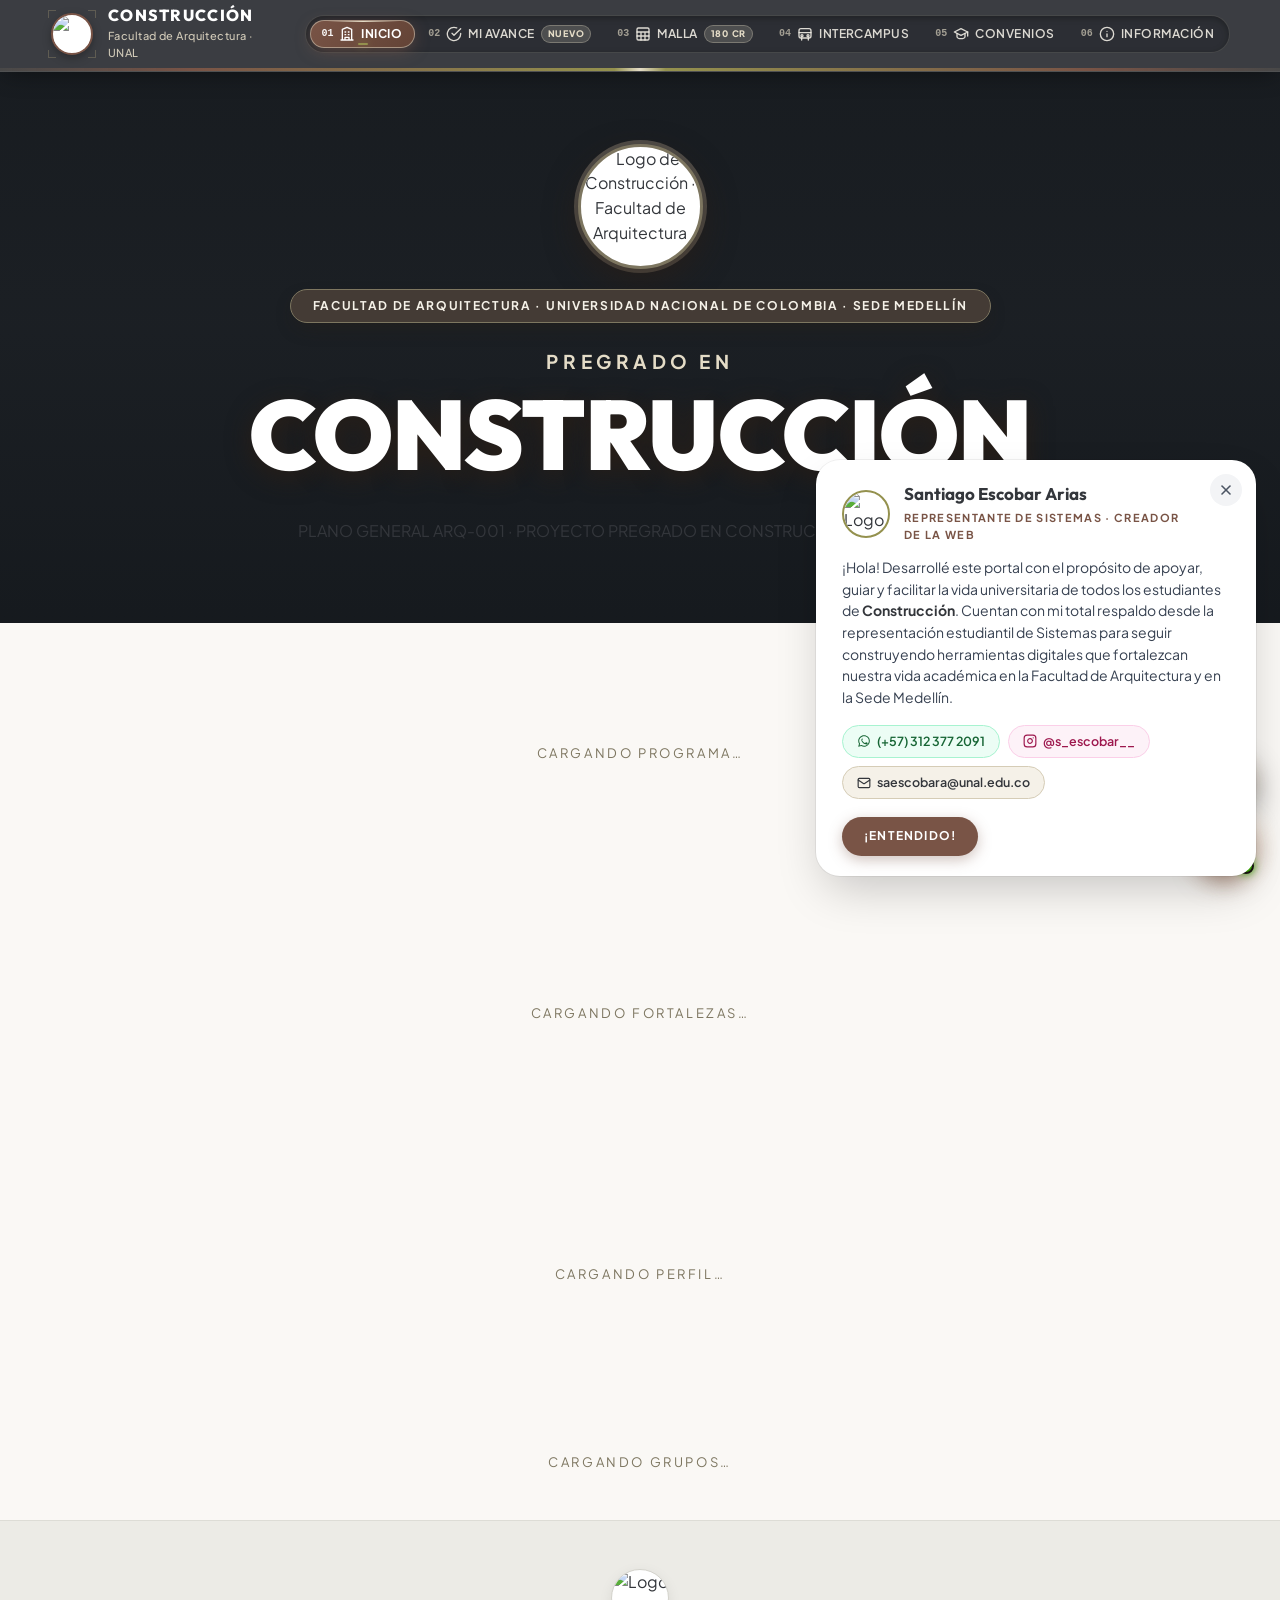
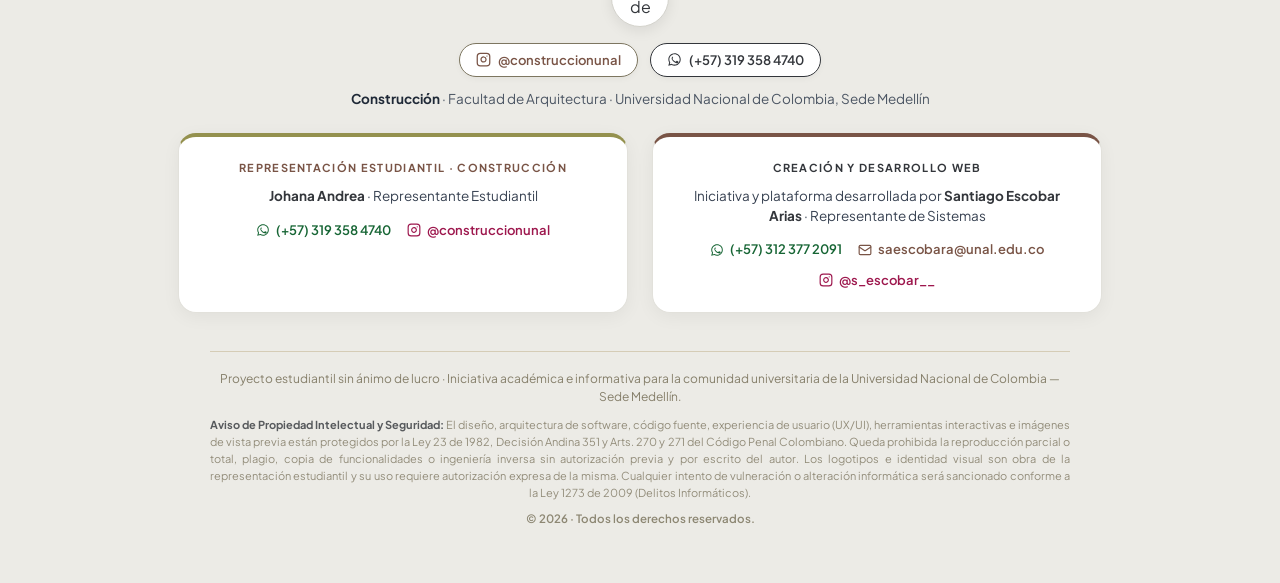
==== index.html @ 030f0597 "integracion sofIA" ====
<!doctype html>
<html lang="es">
<head>
  <meta charset="utf-8">
  <meta name="viewport" content="width=device-width, initial-scale=1">
  <title>Construcción · UNAL Medellín</title>
  <meta name="description" content="Pregrado en Construcción de la Facultad de Arquitectura, Universidad Nacional de Colombia, Sede Medellín: información del programa, malla curricular interactiva, perfil del egresado, grupos estudiantiles y semilleros de investigación.">
  <link rel="icon" type="image/svg+xml" href="img/favicon.svg">
  <link rel="preconnect" href="https://fonts.googleapis.com">
  <link rel="preconnect" href="https://fonts.gstatic.com" crossorigin>
  <link rel="stylesheet" href="https://fonts.googleapis.com/css2?family=Outfit:wght@400;500;600;700;800;900&family=Plus+Jakarta+Sans:ital,wght@0,400;0,500;0,600;0,700;0,800;1,400;1,600&display=swap">
  <link rel="stylesheet" href="css/base.css">
  <link rel="stylesheet" href="css/inicio.css">
  <link rel="stylesheet" href="css/sofia.css">
  <script src="js/sofia.js" defer></script>
</head>
<body data-pagina="inicio">

  <div id="barra"></div>

<!-- PORTADA -->
  <section class="portada foto foto--entrada" id="inicio">
    <div class="contenedor portada__contenido plano-marco">
      <!-- MARCADORES DE PLANO ARQUITECTÓNICO -->
      <span class="mira-plano mira-plano--tl" aria-hidden="true"></span>
      <span class="mira-plano mira-plano--tr" aria-hidden="true"></span>
      <span class="mira-plano mira-plano--bl" aria-hidden="true"></span>
      <span class="mira-plano mira-plano--br" aria-hidden="true"></span>

      <div class="portada__logo-wrap">
        <img class="portada__logo" src="img/logo-construccion.svg" alt="Logo de Construcción · Facultad de Arquitectura" width="130" height="130">
      </div>
      <p class="portada__lugar">Facultad de Arquitectura · Universidad Nacional de Colombia · Sede Medellín</p>

      <h1 class="portada__titulo">
        <span class="portada__antetitulo">Pregrado en</span>
        <span class="letras-varsity" data-texto="Construcción">Construcción</span>
      </h1>

      <ul class="portada__cifras" id="portada-cifras" aria-label="Datos clave del programa"></ul>

      <div class="portada__escala-tecnica" aria-hidden="true">
        <div class="cota-replanteo-portada">
          <span class="cota-replanteo-portada__linea"></span>
          <span class="cota-replanteo-portada__texto">PLANO GENERAL ARQ-001 · PROYECTO PREGRADO EN CONSTRUCCIÓN · N.P.T. ±0.00m</span>
          <span class="cota-replanteo-portada__linea"></span>
        </div>
      </div>
    </div>
  </section>

  <main>

    <!-- EL PROGRAMA: se carga al abrir la página -->
    <section class="seccion programa" id="programa" aria-labelledby="programa-titulo">
      <div class="contenedor" id="programa-contenido">
        <p class="cargando">Cargando programa…</p>
      </div>
    </section>

    <!-- FORTALEZAS Y DIFERENCIALES ÚNICOS DE LA CARRERA -->
    <section class="seccion fortalezas" id="fortalezas" aria-labelledby="fortalezas-titulo">
      <div class="contenedor" id="fortalezas-contenido">
        <p class="cargando">Cargando fortalezas…</p>
      </div>
    </section>

    <!-- PERFIL DEL EGRESADO: se carga cuando la persona se acerca -->
    <section class="seccion perfil" id="perfil" aria-labelledby="perfil-titulo" data-carga="perfil">
      <div class="contenedor" id="perfil-contenido">
        <p class="cargando">Cargando perfil…</p>
      </div>
    </section>

    <!-- GRUPOS ESTUDIANTILES Y SEMILLEROS: se carga cuando la persona se acerca -->
    <section class="grupos" id="grupos" aria-labelledby="grupos-titulo" data-carga="grupos">
      <div class="contenedor" id="grupos-contenido">
        <p class="cargando">Cargando grupos…</p>
      </div>
    </section>

  </main>

  <div id="pie"></div>

  <script src="js/comun.js"></script>
  <script src="js/inicio.js"></script>
</body>
</html>
---- css/base.css ----
/* =========================================================
   CONSTRUCCIÓN · FACULTAD DE ARQUITECTURA · UNAL MEDELLÍN
   ESTILOS COMUNES — PALETA 02: TIERRA Y ARQUITECTURA + GRIS CEMENTO
   1. Variables y base
   2. Fondos y velos arquitectónicos
   3. Barra superior y navegación
   4. Portada
   5. Títulos de sección y mensajes
   6. Pie (Tarjetas oficiales)
   7. Mensaje flotante de bienvenida (Modal oficial)
   ========================================================= */


/* ---------- 1. Variables y base ---------- */

:root {
  /* Paleta Oficial Construcción · Facultad de Arquitectura (Palette 126 Coolors) */
  --carbon: #33363B;              /* Carbón / Pizarra: Textos principales, cabeceras, disciplinares */
  --arcilla: #795446;             /* Arcilla / Terracota: Marca, botones primarios, fundamentación */
  --cemento-calido: #7D7660;      /* Gris cálido / Topo: Bordes, acentos estructurales, optativas */
  --oliva: #94914E;               /* Oliva dorado: Libre elección, sostenibilidad, badges */
  --arena-lino: #E4DCC7;          /* Arena lino: Fondos secundarios, píldoras, tarjetas */

  /* Mapeo de identidad */
  --cafe-profundo: var(--carbon);
  --tierra: var(--arcilla);
  --madera: var(--cemento-calido);
  --arena: var(--arena-lino);
  --marfil: #F5F1E8;              /* Papel claro y contrastes suaves */
  --gris-cemento: var(--cemento-calido);

  /* Aliases de compatibilidad */
  --verde-bosque: var(--carbon);
  --turquesa: var(--cemento-calido);
  --lima-vibrante: var(--arena-lino);
  --lima-suave: var(--marfil);
  --azul-marino: var(--carbon);

  --color-primario: var(--arcilla);
  --color-acento: var(--cemento-calido);
  --color-secundario: var(--carbon);
  --color-resalte: var(--arena-lino);

  --azul: var(--arcilla);
  --azul-oscuro: var(--carbon);
  --azul-brillante: var(--oliva);
  --papel: #FAF8F5;
  --tinta: #33363B;
  --tinta-suave: #7D7660;
  --gris: #7D7660;
  --linea: #D5CCB6;

  /* Colores de los componentes de la malla */
  --fundamentacion: #795446;     /* Arcilla / Terracota (Ciencias Básicas e Ingeniería) */
  --disciplinar: #33363B;        /* Carbón / Pizarra (Sistemas Constructivos y Obras) */
  --libre: #94914E;              /* Oliva dorado (Libre Elección y Hábitat) */
  --optativa: #7D7660;           /* Cemento cálido (Rutas Curriculares de Énfasis) */
  --nivelacion: #7D7660;         /* Cemento cálido */

  /* Tipografías modernas que evocan Construcción y Hábitat */
  --letra-titulo: 'Outfit', -apple-system, BlinkMacSystemFont, "Segoe UI", Roboto, sans-serif;
  --letra-universidad: 'Plus Jakarta Sans', -apple-system, BlinkMacSystemFont, "Segoe UI", Roboto, sans-serif;
  --letra-texto: 'Plus Jakarta Sans', -apple-system, BlinkMacSystemFont, "Segoe UI", Roboto, sans-serif;
  --letra-estrecha: 'Plus Jakarta Sans', -apple-system, BlinkMacSystemFont, "Segoe UI", Roboto, sans-serif;
}

*, *::before, *::after { box-sizing: border-box; }
[hidden] { display: none !important; }

html { scroll-behavior: smooth; overflow-x: hidden; max-width: 100vw; }
body { overflow-x: hidden; max-width: 100vw; }

body {
  margin: 0;
  font-family: var(--letra-texto);
  line-height: 1.55;
  color: var(--tinta);
  background: url(../img/textura.svg), var(--papel);
}

h1, h2, h3, h4, p { margin: 0; }
svg { display: block; }
button { font: inherit; color: inherit; cursor: pointer; }
a { color: var(--azul); }

.contenedor {
  width: min(1180px, 100% - 32px);
  margin-inline: auto;
}

.solo-lectores {
  position: absolute;
  width: 1px; height: 1px;
  overflow: hidden;
  clip-path: inset(50%);
  white-space: nowrap;
}

@keyframes aparecer {
  from { opacity: 0; transform: translateY(8px); }
  to { opacity: 1; transform: none; }
}


/* ---------- 2. Fondos con fotos de la Facultad de Arquitectura / Hábitat y Construcción ----------
   Uso: class="foto foto--entrada". La foto va en ::before y un velo arquitectónico en ::after. */

.foto {
  position: relative;
  isolation: isolate;
  overflow: hidden;
  background-color: #1e2227;
}
.foto::before,
.foto::after {
  content: '';
  position: absolute;
  z-index: -1;
}
.foto::before {
  inset: 0;
  background-size: cover;
  background-position: center;
  filter: none;
}
.foto::after {
  inset: 0;
  background: linear-gradient(180deg, rgba(20, 24, 28, 0.58) 0%, rgba(20, 24, 28, 0.28) 45%, rgba(18, 22, 26, 0.68) 100%);
}
.foto--entrada::before { background-image: url(../img/campus-edificio.jpg); }
.foto--panoramica::before,
.foto--edificio::before { background-image: url(../img/campus-entrada.jpg); }


/* ---------- 3. Barra superior y navegación arquitectónica ---------- */

.barra {
  position: sticky;
  top: 0;
  z-index: 1000;
  background: rgba(51, 54, 59, 0.96);
  backdrop-filter: blur(16px);
  -webkit-backdrop-filter: blur(16px);
  border-bottom: 1px solid rgba(228, 220, 199, 0.12);
  box-shadow: 0 4px 24px -4px rgba(0, 0, 0, 0.45);
  transition: background 0.3s ease, border-color 0.3s ease;
}

.barra__contenido {
  display: flex;
  align-items: center;
  justify-content: space-between;
  gap: 20px;
  min-height: 68px;
}

/* Marca Oficial con mira técnica */
.barra__marca {
  display: flex;
  align-items: center;
  gap: 14px;
  color: #ffffff;
  text-decoration: none;
  position: relative;
  transition: transform 0.2s ease;
}

.barra__marca:hover {
  transform: translateY(-1px);
}

.barra__escudo-wrap {
  position: relative;
  width: 44px;
  height: 44px;
  display: flex;
  align-items: center;
  justify-content: center;
  flex-shrink: 0;
}

.barra__escudo-img {
  width: 42px;
  height: 42px;
  border-radius: 50%;
  object-fit: cover;
  padding: 0;
  background: #ffffff;
  border: 2px solid var(--arcilla);
  box-shadow: 0 3px 10px rgba(0, 0, 0, 0.3);
  transition: transform 0.3s ease, border-color 0.3s ease;
}

.barra__marca:hover .barra__escudo-img {
  transform: rotate(8deg) scale(1.05);
  border-color: var(--oliva);
}

/* Mirillas técnicas de esquina en el logo */
.barra__mira {
  position: absolute;
  width: 8px;
  height: 8px;
  pointer-events: none;
  opacity: 0.55;
  transition: all 0.25s ease;
}
.barra__mira--tl { top: -2px; left: -2px; border-top: 1.5px solid var(--cemento-calido); border-left: 1.5px solid var(--cemento-calido); }
.barra__mira--tr { top: -2px; right: -2px; border-top: 1.5px solid var(--cemento-calido); border-right: 1.5px solid var(--cemento-calido); }
.barra__mira--bl { bottom: -2px; left: -2px; border-bottom: 1.5px solid var(--cemento-calido); border-left: 1.5px solid var(--cemento-calido); }
.barra__mira--br { bottom: -2px; right: -2px; border-bottom: 1.5px solid var(--cemento-calido); border-right: 1.5px solid var(--cemento-calido); }

.barra__marca:hover .barra__mira {
  opacity: 1;
  border-color: var(--arcilla);
  width: 11px;
  height: 11px;
}

.barra__texto {
  display: flex;
  flex-direction: column;
  gap: 2px;
}

.barra__carrera {
  font-family: var(--letra-titulo);
  font-size: 16px;
  font-weight: 800;
  letter-spacing: .08em;
  text-transform: uppercase;
  color: #ffffff;
  line-height: 1.1;
}

.barra__facultad {
  font-family: var(--letra-universidad);
  font-size: 11px;
  letter-spacing: .04em;
  color: var(--arena-lino);
  font-weight: 500;
  opacity: 0.88;
}

/* Botón menú móvil (tipo cajetín técnico) */
.barra__boton-menu {
  display: none;
  align-items: center;
  gap: 8px;
  padding: 8px 16px;
  border-radius: 999px;
  border: 1.5px solid rgba(228, 220, 199, 0.3);
  background: rgba(255, 255, 255, 0.08);
  color: #ffffff;
  font-family: var(--letra-universidad);
  font-size: 12px;
  letter-spacing: .1em;
  text-transform: uppercase;
  font-weight: 700;
  transition: all 0.2s ease;
}

.barra__boton-menu:hover {
  background: rgba(255, 255, 255, 0.16);
  border-color: var(--arena-lino);
}

.barra__boton-menu:active {
  transform: scale(0.96);
}

.barra__icono {
  width: 18px;
  height: 18px;
  display: flex;
  align-items: center;
  justify-content: center;
}
.barra__icono svg { width: 18px; height: 18px; }
.barra__icono--cerrar { display: none; }

.barra.is-menu-abierto .barra__boton-menu {
  background: var(--arcilla);
  border-color: var(--arena-lino);
  color: #ffffff;
}
.barra.is-menu-abierto .barra__icono--abrir { display: none; }
.barra.is-menu-abierto .barra__icono--cerrar { display: flex; }

/* Contenedor de Navegación */
.nav {
  position: relative;
  display: flex;
  align-items: center;
  gap: 2px;
  padding: 3px;
  background: rgba(40, 43, 48, 0.75);
  border-radius: 999px;
  border: 1px solid rgba(228, 220, 199, 0.14);
  box-shadow: inset 0 2px 6px rgba(0, 0, 0, 0.3);
  flex-shrink: 0;
}

/* Carro Deslizante Fluido (Glider de Replanteo) */
.nav__glider {
  position: absolute;
  top: 4px;
  bottom: 4px;
  left: 0;
  width: 0;
  border-radius: 999px;
  background: linear-gradient(135deg, var(--arcilla) 0%, #634336 100%);
  border: 1.5px solid rgba(228, 220, 199, 0.5);
  box-shadow: 0 4px 16px -2px rgba(121, 84, 70, 0.65);
  pointer-events: none;
  opacity: 0;
  z-index: 1;
  transition: transform 0.28s cubic-bezier(0.16, 1, 0.3, 1), width 0.28s cubic-bezier(0.16, 1, 0.3, 1), opacity 0.2s ease;
}

.nav__glider-laser {
  position: absolute;
  top: 0;
  left: 15%;
  right: 15%;
  height: 1.5px;
  background: linear-gradient(90deg, transparent, var(--arena-lino), transparent);
}

.nav__glider-burbuja {
  position: absolute;
  bottom: 2px;
  left: 50%;
  transform: translateX(-50%);
  width: 10px;
  height: 2.5px;
  border-radius: 999px;
  background: var(--oliva);
  box-shadow: 0 0 8px var(--oliva);
}

/* Enlaces de Módulo */
.nav__enlace {
  position: relative;
  z-index: 2;
  display: inline-flex;
  align-items: center;
  gap: 6px;
  padding: 6px 12px;
  border-radius: 999px;
  text-decoration: none;
  color: rgba(245, 241, 232, 0.88);
  font-family: var(--letra-universidad);
  font-size: 12px;
  letter-spacing: .04em;
  text-transform: uppercase;
  font-weight: 600;
  white-space: nowrap;
  transition: color 0.15s ease, transform 0.12s ease;
  user-select: none;
}

.nav__enlace:hover {
  color: #ffffff;
}

.nav__enlace[aria-current="page"],
.nav__enlace.is-activo {
  color: #ffffff;
  font-weight: 700;
}

.nav__enlace:focus-visible {
  outline: 2px solid var(--oliva);
  outline-offset: 2px;
}

.nav__enlace.is-pulsando {
  transform: scale(0.95);
}

/* Elementos internos */
.nav__numero {
  font-family: ui-monospace, SFMono-Regular, "SF Mono", Menlo, Consolas, monospace;
  font-size: 10px;
  font-weight: 700;
  color: var(--arena-lino);
  opacity: 0.65;
  letter-spacing: 0;
}

.nav__enlace[aria-current="page"] .nav__numero,
.nav__enlace:hover .nav__numero {
  opacity: 0.95;
  color: #ffffff;
}

.nav__icono {
  width: 16px;
  height: 16px;
  display: flex;
  align-items: center;
  justify-content: center;
  color: inherit;
  flex-shrink: 0;
}

.nav__icono svg {
  width: 16px;
  height: 16px;
}

.nav__badge {
  font-family: var(--letra-universidad);
  font-size: 9px;
  font-weight: 800;
  letter-spacing: .08em;
  padding: 1.5px 6px;
  border-radius: 999px;
  background: rgba(228, 220, 199, 0.18);
  border: 1px solid rgba(228, 220, 199, 0.3);
  color: var(--arena-lino);
}

.nav__enlace[aria-current="page"] .nav__badge {
  background: rgba(255, 255, 255, 0.22);
  color: #ffffff;
  border-color: rgba(255, 255, 255, 0.4);
}

/* Nivel de burbuja micro en cada enlace */
.nav__burbuja {
  position: absolute;
  bottom: 3px;
  left: 50%;
  transform: translateX(-50%) scaleX(0);
  width: 16px;
  height: 2px;
  border-radius: 999px;
  background: var(--oliva);
  box-shadow: 0 0 8px var(--oliva);
  transition: transform 0.2s ease;
  pointer-events: none;
}

.nav__enlace:hover .nav__burbuja {
  transform: translateX(-50%) scaleX(1);
}

/* Borde inferior con haz láser */
.barra__laser-borde {
  position: relative;
  width: 100%;
  height: 2.5px;
  overflow: hidden;
  background: rgba(125, 118, 96, 0.2);
}

.barra__laser-haz {
  position: absolute;
  inset: 0;
  background: linear-gradient(90deg, 
    transparent 0%, 
    var(--arcilla) 15%, 
    var(--oliva) 48%, 
    var(--arena-lino) 50%, 
    var(--oliva) 52%, 
    var(--arcilla) 85%, 
    transparent 100%
  );
  box-shadow: 0 0 10px rgba(121, 84, 70, 0.6);
  animation: barridoLaserHorizontal 4s ease-in-out infinite alternate;
}

.barra__laser-marca {
  position: absolute;
  right: 18px;
  bottom: 0;
  font-family: var(--letra-universidad);
  font-size: 8px;
  letter-spacing: .16em;
  text-transform: uppercase;
  color: var(--arena-lino);
  opacity: 0.55;
  pointer-events: none;
}

@keyframes barridoLaserHorizontal {
  0% { transform: translateX(-30%); }
  100% { transform: translateX(30%); }
}


/* =========================================================
   CORTINA DE REPLANTEO Y TRANSICIÓN CONSTRUCTIVA
   ========================================================= */

.cortina-obra {
  position: fixed;
  inset: 0;
  z-index: 99999;
  pointer-events: none;
  opacity: 0;
  visibility: hidden;
  background: var(--carbon);
  display: flex;
  align-items: center;
  justify-content: center;
  overflow: hidden;
}

/* Retícula de plano técnico en el fondo de la cortina */
.cortina-obra__grid {
  position: absolute;
  inset: 0;
  background-image: 
    linear-gradient(to right, rgba(228, 220, 199, 0.08) 1px, transparent 1px),
    linear-gradient(to bottom, rgba(228, 220, 199, 0.08) 1px, transparent 1px),
    linear-gradient(to right, rgba(228, 220, 199, 0.025) 1px, transparent 1px),
    linear-gradient(to bottom, rgba(228, 220, 199, 0.025) 1px, transparent 1px);
  background-size: 60px 60px, 60px 60px, 12px 12px, 12px 12px;
  background-position: center center;
}

/* Haz de luz láser topográfico */
.cortina-obra__haz {
  position: absolute;
  left: 0;
  right: 0;
  height: 3px;
  background: linear-gradient(90deg, transparent 0%, var(--arcilla) 15%, var(--oliva) 50%, var(--arcilla) 85%, transparent 100%);
  box-shadow: 0 0 20px 4px rgba(121, 84, 70, 0.8), 0 0 35px 8px rgba(148, 145, 78, 0.5);
  display: flex;
  align-items: center;
  justify-content: center;
  z-index: 2;
  top: 0;
}

.cortina-obra__laser-punto {
  position: absolute;
  width: 14px;
  height: 14px;
  border-radius: 50%;
  background: #ffffff;
  box-shadow: 0 0 16px 4px var(--arcilla);
  animation: pulsoLaser 0.6s infinite alternate;
}

.cortina-obra__laser-cota {
  position: absolute;
  bottom: 8px;
  font-family: var(--letra-universidad);
  font-size: 10px;
  letter-spacing: .16em;
  text-transform: uppercase;
  color: var(--arena-lino);
  font-weight: 700;
  background: rgba(51, 54, 59, 0.9);
  padding: 2px 10px;
  border-radius: 999px;
  border: 1px solid rgba(228, 220, 199, 0.25);
}

/* Ficha técnica de obra */
.cortina-obra__tarjeta {
  position: relative;
  z-index: 3;
  width: min(520px, 90vw);
  padding: 32px 36px;
  border-radius: 20px;
  background: rgba(40, 43, 48, 0.94);
  backdrop-filter: blur(14px);
  border: 1.5px solid var(--cemento-calido);
  box-shadow: 0 24px 60px -12px rgba(0, 0, 0, 0.7);
  display: flex;
  flex-direction: column;
  gap: 14px;
  text-align: center;
}

/* Esquineros de plano CAD */
.cortina-obra__esquinas .esquina {
  position: absolute;
  width: 14px;
  height: 14px;
  pointer-events: none;
}
.cortina-obra__esquinas .esquina--tl { top: 8px; left: 8px; border-top: 2px solid var(--arcilla); border-left: 2px solid var(--arcilla); }
.cortina-obra__esquinas .esquina--tr { top: 8px; right: 8px; border-top: 2px solid var(--arcilla); border-right: 2px solid var(--arcilla); }
.cortina-obra__esquinas .esquina--bl { bottom: 8px; left: 8px; border-bottom: 2px solid var(--arcilla); border-left: 2px solid var(--arcilla); }
.cortina-obra__esquinas .esquina--br { bottom: 8px; right: 8px; border-bottom: 2px solid var(--arcilla); border-right: 2px solid var(--arcilla); }

.cortina-obra__cabecera {
  display: flex;
  align-items: center;
  justify-content: space-between;
  gap: 10px;
  border-bottom: 1px dashed rgba(228, 220, 199, 0.2);
  padding-bottom: 10px;
}

.cortina-obra__sello {
  font-family: var(--letra-universidad);
  font-size: 10px;
  letter-spacing: .14em;
  text-transform: uppercase;
  color: var(--oliva);
  font-weight: 700;
}

.cortina-obra__escala {
  font-family: var(--letra-universidad);
  font-size: 9.5px;
  letter-spacing: .08em;
  color: var(--arena-lino);
  opacity: 0.8;
}

.cortina-obra__titulo {
  font-family: var(--letra-titulo);
  font-size: clamp(20px, 4vw, 26px);
  font-weight: 800;
  color: #ffffff;
  letter-spacing: -.01em;
  margin: 0;
}

.cortina-obra__cota-wrap {
  display: flex;
  align-items: center;
  gap: 12px;
}

.cortina-obra__cota-linea {
  flex: 1;
  height: 1.5px;
  background: repeating-linear-gradient(90deg, var(--cemento-calido), var(--cemento-calido) 6px, transparent 6px, transparent 12px);
}

.cortina-obra__cota-lectura {
  font-family: var(--letra-universidad);
  font-size: 11.5px;
  font-weight: 700;
  letter-spacing: .12em;
  color: var(--arena-lino);
  background: rgba(228, 220, 199, 0.12);
  padding: 3px 12px;
  border-radius: 999px;
  border: 1px solid rgba(228, 220, 199, 0.25);
}

.cortina-obra__progreso {
  width: 100%;
  height: 4px;
  background: rgba(255, 255, 255, 0.1);
  border-radius: 999px;
  overflow: hidden;
  margin-top: 4px;
}

.cortina-obra__barra {
  display: block;
  height: 100%;
  width: 100%;
  background: linear-gradient(90deg, var(--arcilla), var(--oliva));
  transform: scaleX(0);
  transform-origin: left;
}

/* Estados de animación de la cortina */
.cortina-obra.is-entrando {
  opacity: 1;
  visibility: visible;
  pointer-events: auto;
  transition: opacity 0.12s ease;
}

.cortina-obra.is-entrando .cortina-obra__haz {
  animation: barridoLaserEntrada 0.24s cubic-bezier(0.16, 1, 0.3, 1) forwards;
}

.cortina-obra.is-entrando .cortina-obra__tarjeta {
  animation: tarjetaZoomIn 0.2s cubic-bezier(0.16, 1, 0.3, 1) forwards;
}

.cortina-obra.is-entrando .cortina-obra__barra {
  animation: llenarBarra 0.22s ease-out forwards;
}

.cortina-obra.is-revelando {
  opacity: 1;
  visibility: visible;
  animation: cortinaSalida 0.36s cubic-bezier(0.16, 1, 0.3, 1) forwards;
}

.cortina-obra.is-revelando .cortina-obra__haz {
  animation: barridoLaserSalida 0.36s cubic-bezier(0.16, 1, 0.3, 1) forwards;
}

@keyframes barridoLaserEntrada {
  0% { top: 0%; opacity: 0; }
  20% { opacity: 1; }
  100% { top: 100%; opacity: 1; }
}

@keyframes barridoLaserSalida {
  0% { top: 0%; opacity: 1; }
  100% { top: 100%; opacity: 0; }
}

@keyframes tarjetaZoomIn {
  from { opacity: 0; transform: scale(0.94) translateY(12px); }
  to { opacity: 1; transform: scale(1) translateY(0); }
}

@keyframes llenarBarra {
  from { transform: scaleX(0); }
  to { transform: scaleX(1); }
}

@keyframes cortinaSalida {
  0% { opacity: 1; transform: translateY(0); }
  100% { opacity: 0; transform: translateY(-100%); visibility: hidden; }
}

@keyframes pulsoLaser {
  0% { transform: scale(0.85); box-shadow: 0 0 10px 2px var(--arcilla); }
  100% { transform: scale(1.2); box-shadow: 0 0 24px 6px var(--oliva); }
}


/* ---------- 4. Portada ---------- */

.portada__contenido {
  display: flex;
  flex-direction: column;
  align-items: center;
  text-align: center;
  padding: 72px 0 80px;
}
.portada--corta .portada__contenido { padding: 48px 0 52px; }

.portada__lugar {
  display: inline-flex;
  align-items: center;
  gap: 8px;
  padding: 7px 22px;
  border-radius: 999px;
  background: rgba(75, 64, 56, 0.88);
  border: 1px solid var(--madera);
  color: var(--marfil);
  font-family: var(--letra-universidad);
  font-size: 12px;
  font-weight: 700;
  letter-spacing: .14em;
  text-transform: uppercase;
  margin-bottom: 18px;
  backdrop-filter: blur(10px);
  box-shadow: 0 8px 20px -6px rgba(45, 30, 20, 0.45);
}
.portada__titulo { margin-top: 6px; }
.portada__antetitulo {
  display: block;
  font-family: var(--letra-universidad);
  font-size: clamp(14px, 2.2vw, 19px);
  letter-spacing: .24em;
  text-transform: uppercase;
  color: var(--arena);
  font-weight: 700;
  margin-bottom: 8px;
}

/* Tipografía de portada moderna */
.letras-varsity {
  position: relative;
  display: inline-block;
  font-family: var(--letra-titulo);
  font-weight: 900;
  font-size: clamp(48px, 9vw, 98px);
  line-height: 1;
  letter-spacing: -0.01em;
  text-transform: uppercase;
  color: #ffffff;
  text-shadow: 0 6px 24px rgba(45, 30, 20, 0.85);
}
.portada--corta .letras-varsity { font-size: clamp(40px, 7vw, 82px); }
.letras-varsity--sub {
  display: block;
  margin-top: 4px;
  font-size: clamp(44px, 8.5vw, 92px);
  letter-spacing: -0.01em;
  background: linear-gradient(135deg, var(--arena) 0%, var(--marfil) 100%);
  -webkit-background-clip: text;
  -webkit-text-fill-color: transparent;
  filter: drop-shadow(0 4px 18px rgba(45, 30, 20, 0.6));
}
.letras-varsity::before {
  display: none;
}

.portada__logo-wrap {
  margin-bottom: 20px;
}
.portada__logo {
  width: 125px;
  height: 125px;
  border-radius: 50%;
  object-fit: cover;
  padding: 0;
  border: 3.5px solid var(--madera);
  box-shadow: 0 12px 32px rgba(45, 30, 20, .6), 0 0 0 4px rgba(213, 191, 165, 0.3);
  background: #ffffff;
  display: block;
  margin: 0 auto;
  transition: transform .25s ease, box-shadow .25s ease;
}
.portada__logo:hover {
  transform: scale(1.06);
  box-shadow: 0 16px 36px rgba(45, 30, 20, .75), 0 0 0 5px var(--arena);
}

.portada__subtitulo {
  margin-top: 14px;
  font-family: var(--letra-titulo);
  font-size: clamp(24px, 4.2vw, 44px);
  letter-spacing: .02em;
  text-transform: uppercase;
  font-weight: 700;
  color: #fff;
}
.portada__texto {
  max-width: 620px;
  margin-top: 14px;
  font-size: 17px;
  color: var(--marfil);
}

.portada__cifras {
  display: grid;
  grid-template-columns: repeat(4, 1fr);
  gap: 14px;
  width: min(840px, 100%);
  margin: 36px 0 0;
  padding: 0;
  list-style: none;
}
.portada__cifras li {
  display: flex;
  flex-direction: column;
  align-items: center;
  justify-content: center;
  padding: 16px 14px;
  background: rgba(75, 64, 56, 0.88);
  backdrop-filter: blur(14px);
  border: 1.5px solid var(--madera);
  border-radius: 16px;
  box-shadow: 0 10px 26px -6px rgba(45, 30, 20, 0.5);
  transition: transform .2s ease, border-color .2s ease, box-shadow .2s ease;
  font-family: var(--letra-titulo);
  font-weight: 800;
  font-size: 25px;
  line-height: 1.1;
  letter-spacing: .02em;
  text-transform: uppercase;
  color: #ffffff;
}
.portada__cifras li:hover {
  transform: translateY(-3px);
  border-color: var(--arena);
  background: rgba(75, 64, 56, 0.95);
  box-shadow: 0 16px 32px -6px rgba(45, 30, 20, 0.65);
}
.portada__cifras small {
  margin-top: 5px;
  font-family: var(--letra-universidad);
  font-weight: 600;
  font-size: 11px;
  letter-spacing: .12em;
  text-transform: uppercase;
  color: var(--arena);
}

.portada__boton {
  display: inline-flex;
  align-items: center;
  gap: 10px;
  height: 52px;
  margin-top: 28px;
  padding: 0 28px;
  border-radius: 999px;
  background: var(--tierra);
  color: #ffffff;
  font-family: var(--letra-universidad);
  font-weight: 700;
  font-size: 14px;
  letter-spacing: .08em;
  text-transform: uppercase;
  text-decoration: none;
  border: 1.5px solid var(--madera);
  box-shadow: 0 8px 24px -4px rgba(128, 91, 70, .55);
  transition: transform .15s, background .15s, box-shadow .15s, border-color .15s;
}
.portada__boton:hover {
  transform: translateY(-2px);
  background: var(--madera);
  border-color: var(--arena);
  color: #ffffff;
  box-shadow: 0 12px 28px -4px rgba(128, 91, 70, .7);
}
.portada__boton svg { width: 18px; height: 18px; color: #ffffff; }

.portada__acciones {
  display: flex;
  flex-wrap: wrap;
  align-items: center;
  justify-content: center;
  gap: 16px;
  margin-top: 28px;
}
.portada__acciones .portada__boton {
  margin-top: 0;
}
.portada__boton--secundario {
  background: rgba(75, 64, 56, .85);
  color: var(--marfil);
  border: 1.5px solid var(--madera);
  box-shadow: 0 8px 24px -6px rgba(45, 30, 20, .5);
}
.portada__boton--secundario:hover {
  background: var(--cafe-profundo);
  border-color: var(--arena);
  color: #ffffff;
  box-shadow: 0 12px 28px -6px rgba(45, 30, 20, .7);
}
  border-color: var(--turquesa);
  color: #fff;
  box-shadow: 0 12px 26px -8px rgba(0, 188, 200, .4);
}
.portada__boton--secundario svg {
  color: var(--turquesa);
}


/* ---------- 5. Títulos de sección y mensajes ---------- */

.seccion { padding: 72px 0; }

.seccion-titulo {
  max-width: 680px;
  margin: 0 auto 40px;
  text-align: center;
}
.seccion-titulo__antetitulo {
  font-family: var(--letra-universidad);
  font-size: 12.5px;
  font-weight: 700;
  letter-spacing: .2em;
  text-transform: uppercase;
  color: var(--tierra);
}
.seccion-titulo h2 {
  margin-top: 6px;
  font-family: var(--letra-titulo);
  font-weight: 700;
  font-size: clamp(30px, 4.5vw, 44px);
  line-height: 1.15;
  color: var(--verde-bosque);
  -webkit-text-stroke: 0;
  filter: none;
}
.seccion-titulo__intro { margin-top: 12px; font-size: 16.5px; color: var(--tinta-suave); }

.aviso {
  max-width: 560px;
  margin: 40px auto;
  padding: 22px 24px;
  border: 2px dashed var(--azul);
  border-radius: 18px;
  background: #fff;
  text-align: center;
  color: var(--tinta-suave);
}
.aviso strong { color: var(--azul-marino); }
.aviso code {
  padding: 2px 6px;
  border-radius: 6px;
  background: var(--marfil);
  color: var(--cafe-profundo);
  font-size: 14px;
}

.cargando {
  padding: 48px 0;
  text-align: center;
  font-family: var(--letra-universidad);
  letter-spacing: .2em;
  text-transform: uppercase;
  font-size: 13px;
  color: var(--gris);
}


/* ---------- 6. Pie de Página (Idéntico al diseño con 2 tarjetas) ---------- */

.pie {
  background: #ecebe6;
  border-top: 1px solid #dddcd6;
  padding: 48px 16px 56px;
  display: flex;
  flex-direction: column;
  align-items: center;
  gap: 24px;
}

.pie__marca-central {
  display: flex;
  flex-direction: column;
  align-items: center;
  text-align: center;
  gap: 12px;
  max-width: 680px;
  margin: 0 auto;
}

.pie__escudo {
  width: 58px;
  height: 58px;
  display: flex;
  align-items: center;
  justify-content: center;
  margin-bottom: 2px;
}

.pie__escudo-img {
  width: 58px;
  height: 58px;
  border-radius: 50%;
  object-fit: cover;
  background: #ffffff;
  padding: 0;
  border: 1px solid #d4d3cc;
  box-shadow: 0 4px 14px rgba(0, 0, 0, 0.08);
  display: block;
}

.pie__pildoras-carrera {
  display: inline-flex;
  align-items: center;
  justify-content: center;
  gap: 12px;
  flex-wrap: wrap;
  margin-top: 2px;
}

.pie__pildora {
  display: inline-flex;
  align-items: center;
  gap: 7px;
  padding: 6px 16px;
  border-radius: 999px;
  background: #ffffff;
  border: 1px solid #dfded8;
  font-size: 13px;
  font-weight: 600;
  text-decoration: none;
  box-shadow: 0 2px 6px rgba(0, 0, 0, 0.04);
  transition: transform .15s, border-color .15s, box-shadow .15s;
}

.pie__pildora:hover {
  transform: translateY(-1px);
  box-shadow: 0 4px 12px rgba(0, 0, 0, 0.08);
}

.pie__pildora--ig {
  color: var(--azul);
  border-color: var(--turquesa);
}
.pie__pildora--ig:hover {
  background: rgba(178, 139, 107, 0.1);
  border-color: var(--azul);
}

.pie__pildora--wpp {
  color: var(--verde-bosque);
  border-color: var(--verde-bosque);
}
.pie__pildora--wpp:hover {
  background: rgba(128, 91, 70, 0.1);
  border-color: var(--verde-bosque);
}

.pie__titulo-carrera {
  font-size: 13.5px;
  color: #4b5563;
  line-height: 1.5;
  margin: 0;
}

.pie__titulo-carrera strong {
  color: #1f2937;
  font-weight: 700;
}

/* Rejilla de dos tarjetas */
.pie__tarjetas-grid {
  display: grid;
  grid-template-columns: repeat(2, minmax(320px, 450px));
  justify-content: center;
  gap: 24px;
  width: min(940px, 100%);
  margin: 0 auto;
}

.pie__tarjeta {
  background: #ffffff;
  border-radius: 18px;
  padding: 22px 24px;
  box-shadow: 0 4px 18px rgba(0, 0, 0, 0.05);
  border: 1px solid #e2e1db;
  text-align: center;
  display: flex;
  flex-direction: column;
  align-items: center;
  gap: 10px;
  position: relative;
  overflow: hidden;
}

.pie__tarjeta--representacion {
  border-top: 4px solid var(--oliva);
}

.pie__tarjeta--desarrollo {
  border-top: 4px solid var(--arcilla);
}

.pie__tarjeta-sub {
  font-family: var(--letra-universidad);
  font-size: 11px;
  font-weight: 700;
  letter-spacing: .12em;
  text-transform: uppercase;
}

.pie__tarjeta--representacion .pie__tarjeta-sub {
  color: var(--arcilla);
}

.pie__tarjeta--desarrollo .pie__tarjeta-sub {
  color: var(--carbon);
}

.pie__tarjeta-nombre {
  font-size: 13.5px;
  line-height: 1.45;
  color: #374151;
  margin: 0;
}

.pie__tarjeta-nombre strong {
  color: var(--carbon);
  font-weight: 700;
}

.pie__tarjeta-enlaces {
  display: flex;
  align-items: center;
  justify-content: center;
  gap: 16px;
  flex-wrap: wrap;
  margin-top: 4px;
}

.pie__tarjeta-enlaces--segunda {
  margin-top: 0;
}

.pie__enlace-contacto {
  display: inline-flex;
  align-items: center;
  gap: 6px;
  font-size: 13px;
  text-decoration: none;
  font-weight: 600;
  transition: color .15s, transform .15s;
}

.pie__enlace-contacto:hover {
  transform: translateY(-1px);
}

.pie__enlace-contacto--wpp {
  color: #166534;
}
.pie__enlace-contacto--wpp:hover {
  color: #14532d;
}

.pie__enlace-contacto--correo {
  color: var(--arcilla);
}
.pie__enlace-contacto--correo:hover {
  color: var(--carbon);
}

.pie__enlace-contacto--ig {
  color: #9d174d;
}
.pie__enlace-contacto--ig:hover {
  color: #be185d;
}


/* ---------- 7. Mensaje flotante de bienvenida (Diseño modal oficial) ---------- */

.toast-autor {
  position: fixed;
  bottom: 24px;
  right: 24px;
  z-index: 9999;
  max-width: 440px;
  width: calc(100% - 32px);
  pointer-events: none;
  opacity: 0;
  transform: translateY(24px) scale(0.96);
  transition: opacity .35s cubic-bezier(0.16, 1, 0.3, 1), transform .35s cubic-bezier(0.16, 1, 0.3, 1);
}

.toast-autor.is-visible {
  pointer-events: auto;
  opacity: 1;
  transform: translateY(0) scale(1);
}

.toast-autor.is-hiding {
  opacity: 0;
  transform: translateY(16px) scale(0.95);
}

.toast-autor__tarjeta {
  background: #ffffff;
  border-radius: 24px;
  padding: 24px 26px 20px;
  box-shadow: 0 20px 48px -10px rgba(0, 0, 0, 0.22), 0 0 0 1px rgba(0, 0, 0, 0.06);
  display: flex;
  flex-direction: column;
  gap: 14px;
  position: relative;
}

.toast-autor__cerrar {
  position: absolute;
  top: 14px;
  right: 14px;
  width: 32px;
  height: 32px;
  border-radius: 50%;
  background: #f3f4f6;
  border: none;
  color: #4b5563;
  display: grid;
  place-items: center;
  cursor: pointer;
  transition: background .15s, color .15s, transform .1s;
}

.toast-autor__cerrar:hover {
  background: #e5e7eb;
  color: #111827;
  transform: scale(1.05);
}

.toast-autor__cabecera {
  display: flex;
  align-items: center;
  gap: 14px;
  padding-right: 32px;
}

.toast-autor__avatar {
  width: 48px;
  height: 48px;
  border-radius: 50%;
  border: 2px solid var(--oliva);
  padding: 0;
  background: #ffffff;
  flex-shrink: 0;
  overflow: hidden;
}

.toast-autor__avatar-img {
  width: 100%;
  height: 100%;
  object-fit: cover;
  border-radius: 50%;
  display: block;
}

.toast-autor__titulos {
  display: flex;
  flex-direction: column;
  gap: 2px;
}

.toast-autor__nombre {
  font-family: var(--letra-titulo);
  font-size: 17px;
  font-weight: 700;
  color: var(--carbon);
  line-height: 1.2;
}

.toast-autor__cargo {
  font-family: var(--letra-universidad);
  font-size: 11px;
  font-weight: 700;
  letter-spacing: .12em;
  text-transform: uppercase;
  color: var(--arcilla);
  margin-top: 2px;
}

.toast-autor__mensaje {
  font-size: 14px;
  line-height: 1.55;
  color: #374151;
  margin: 0;
}

.toast-autor__mensaje strong {
  color: var(--carbon);
  font-weight: 700;
}

.toast-autor__pildoras {
  display: flex;
  flex-wrap: wrap;
  gap: 8px;
  margin-top: 2px;
}

.toast-autor__pildora {
  display: inline-flex;
  align-items: center;
  gap: 6px;
  border-radius: 999px;
  padding: 6px 14px;
  font-size: 12.5px;
  font-weight: 600;
  text-decoration: none;
  transition: transform .15s, box-shadow .15s;
}

.toast-autor__pildora:hover {
  transform: translateY(-1px);
}

.toast-autor__pildora--wpp {
  background: #ecfdf5;
  border: 1px solid #a7f3d0;
  color: #166534;
}

.toast-autor__pildora--ig {
  background: #fdf2f8;
  border: 1px solid #fbcfe8;
  color: #9d174d;
}

.toast-autor__pildora--correo {
  background: #f5f1e8;
  border: 1px solid #d5ccb6;
  color: var(--carbon);
}

.toast-autor__btn-ok {
  background: var(--arcilla);
  color: #ffffff;
  border: none;
  border-radius: 999px;
  padding: 10px 22px;
  font-family: var(--letra-universidad);
  font-size: 12px;
  font-weight: 700;
  letter-spacing: .1em;
  text-transform: uppercase;
  cursor: pointer;
  width: fit-content;
  margin-top: 4px;
  box-shadow: 0 4px 14px rgba(121, 84, 70, 0.35);
  transition: background .15s, transform .1s;
}

.toast-autor__btn-ok:hover {
  background: var(--carbon);
  transform: translateY(-1px);
}


/* ---------- Tablet y móvil ---------- */

@keyframes menuDesplegar {
  from {
    opacity: 0;
    transform: translateY(-8px);
  }
  to {
    opacity: 1;
    transform: translateY(0);
  }
}

@media (min-width: 981px) and (max-width: 1120px) {
  .nav a {
    padding: 8px 12px;
    font-size: 12px;
  }
}

/* Pantallas intermedias (1041px - 1180px): ajuste técnico ultra-compacto */
@media (min-width: 1041px) and (max-width: 1180px) {
  .barra__facultad {
    display: none;
  }
  .nav__numero {
    display: none;
  }
  .nav__enlace {
    padding: 6px 9px;
    font-size: 11.5px;
    gap: 4px;
  }
  .nav__badge {
    display: none;
  }
}

/* Pantallas móviles y tablets (hasta 1040px): menú tipo cajetín técnico */
@media (max-width: 1040px) {
  .barra__contenido {
    min-height: 58px;
    padding-block: 6px;
  }
  .barra__boton-menu {
    display: inline-flex;
    flex-shrink: 0;
  }
  .barra__laser-marca {
    display: none;
  }
  .nav {
    display: none;
    position: absolute;
    top: 100%;
    left: 0;
    right: 0;
    border-radius: 0 0 24px 24px;
    background: rgba(51, 54, 59, 0.98);
    backdrop-filter: blur(20px);
    border: none;
    border-bottom: 3.5px solid var(--arcilla);
    box-shadow: 0 20px 48px rgba(0, 0, 0, 0.7);
    padding: 16px;
    flex-direction: column;
    gap: 8px;
    max-height: calc(100vh - 70px);
    overflow-y: auto;
  }
  .nav__glider {
    display: none;
  }
  .barra.is-menu-abierto .nav {
    display: flex;
    animation: menuDesplegar .2s ease-out;
  }
  .nav__enlace {
    width: 100%;
    justify-content: flex-start;
    padding: 12px 18px;
    border-radius: 14px;
    border: 1px solid rgba(228, 220, 199, 0.12);
    background: rgba(255, 255, 255, 0.05);
    font-size: 13.5px;
  }
  .nav__enlace[aria-current="page"] {
    background: var(--arcilla);
    border-color: var(--cemento-calido);
    box-shadow: 0 4px 14px rgba(121, 84, 70, 0.5);
  }
  .nav__burbuja {
    display: none;
  }
}

@media (max-width: 720px) {
  .portada__contenido { padding: 48px 0 56px; }
  .portada__cifras {
    grid-template-columns: repeat(2, 1fr);
    gap: 10px;
  }
  .seccion { padding: 52px 0; }

  .pie__tarjetas-grid {
    grid-template-columns: 1fr;
  }
}

@media (max-width: 480px) {
  .toast-autor {
    bottom: 12px;
    right: 12px;
    left: 12px;
    width: auto;
    max-width: none;
  }
  .toast-autor__tarjeta {
    padding: 18px 18px 16px;
  }
  .toast-autor__btn-ok {
    text-align: center;
    width: 100%;
  }
  .barra__escudo,
  .barra__escudo-img {
    width: 38px;
    height: 38px;
  }
  .barra__texto {
    font-size: 12px;
    letter-spacing: .04em;
  }
  .barra__texto small {
    font-size: 10.5px;
  }
  .barra__boton-menu {
    padding: 7px 11px;
    font-size: 11px;
  }
}

/* ---------- Pie legal y derechos de autor ---------- */


/* ---------- Aviso Legal y Propiedad Intelectual ---------- */
.pie__legal {
  display: flex;
  flex-direction: column;
  align-items: center;
  gap: 10px;
  max-width: 860px;
  margin: 14px auto 0;
  padding-top: 18px;
  border-top: 1px solid var(--linea, rgba(0, 0, 0, 0.12));
  text-align: center;
}

.pie__legal-texto {
  font-family: var(--letra-texto, sans-serif);
  font-size: 12px;
  color: var(--tinta-suave, #555555);
  line-height: 1.5;
  margin: 0;
  opacity: 0.92;
}

.pie__legal-aviso {
  font-family: var(--letra-texto, sans-serif);
  font-size: 11px;
  color: var(--tinta-suave, #666666);
  line-height: 1.55;
  margin: 0;
  opacity: 0.8;
  text-align: justify;
  text-align-last: center;
}

.pie__legal-aviso strong {
  color: var(--tinta, #222222);
}

.pie__copyright {
  font-family: var(--letra-texto, sans-serif);
  font-size: 11.5px;
  font-weight: 600;
  color: var(--tinta-suave, #555555);
  line-height: 1.4;
  margin: 0;
  opacity: 0.85;
}
---- css/sofia.css ----
/* ==============================================================================
   PORTAL WEB OFICIAL · PREGRADO EN CONSTRUCCIÓN · UNAL SEDE MEDELLÍN
   Arquitectura de software, maquetación y desarrollo integral por:
   Santiago Escobar Arias · Representante Estudiantil de Sistemas e Informática
   Adaptado e impulsado con la Representación Estudiantil de Construcción:
   Johana Andrea · Representante Estudiantil de Construcción
   Facultad de Arquitectura — Universidad Nacional de Colombia, Sede Medellín
   ============================================================================== */

/* ---------- sofIA: Asistente Virtual Inteligente de Construcción UNAL ---------- */

:root {
  --sofia-arcilla-principal: #795446;
  --sofia-terracota-vibrante: #a06e5b;
  --sofia-cobre-acento: #d4a373;
  --sofia-carbon-profundo: #33363b;
  --sofia-oliva-dorado: #94914e;
  --sofia-fondo-tarjeta: rgba(22, 20, 19, 0.96);
  --sofia-borde: rgba(212, 163, 115, 0.32);
  --sofia-brillo: rgba(212, 163, 115, 0.22);
  --sofia-texto: #fbf7f0;
  --sofia-texto-suave: #d8ceb8;
  --sofia-sombra: 0 20px 50px rgba(0, 0, 0, 0.7);
}

/* ==========================================================================
   1. BOTÓN FLOTANTE (TRIGGER)
   ========================================================================== */

.sofia-flotante-wrap {
  position: fixed;
  bottom: 24px;
  right: 24px;
  z-index: 999;
  display: flex;
  flex-direction: column;
  align-items: flex-end;
  gap: 10px;
  pointer-events: none;
}

.sofia-flotante-wrap > * {
  pointer-events: auto;
}

/* Tooltip / Globo de bienvenida inicial */
.sofia-globo-bienvenida {
  display: flex;
  align-items: center;
  gap: 10px;
  background: rgba(30, 26, 24, 0.95);
  border: 1px solid var(--sofia-borde);
  backdrop-filter: blur(12px);
  padding: 8px 14px 8px 16px;
  border-radius: 999px;
  box-shadow: 0 10px 30px rgba(0, 0, 0, 0.45), 0 0 16px var(--sofia-brillo);
  color: var(--sofia-texto);
  font-family: var(--letra-texto, 'Plus Jakarta Sans', sans-serif);
  font-size: 13px;
  line-height: 1.25;
  cursor: pointer;
  animation: sofiaGloboEntrar 0.4s cubic-bezier(0.16, 1, 0.3, 1);
  transition: transform 0.2s, background 0.2s;
  max-width: 290px;
}

.sofia-globo-bienvenida:hover {
  transform: translateY(-2px);
  background: rgba(40, 34, 30, 0.98);
}

.sofia-globo-texto strong {
  color: var(--sofia-cobre-acento);
  font-weight: 600;
}

.sofia-globo-cerrar {
  background: none;
  border: none;
  color: var(--sofia-texto-suave);
  cursor: pointer;
  padding: 2px 4px;
  border-radius: 50%;
  font-size: 14px;
  line-height: 1;
  display: flex;
  align-items: center;
  justify-content: center;
  transition: color 0.15s;
}

.sofia-globo-cerrar:hover {
  color: #fff;
}

@keyframes sofiaGloboEntrar {
  from { opacity: 0; transform: translateY(12px) scale(0.92); }
  to { opacity: 1; transform: translateY(0) scale(1); }
}

/* Botón circular principal */
.sofia-boton {
  position: relative;
  width: 62px;
  height: 62px;
  border-radius: 50%;
  border: 2px solid rgba(255, 255, 255, 0.4);
  background: linear-gradient(135deg, #795446 0%, #a06e5b 50%, #d4a373 100%);
  color: #ffffff;
  display: flex;
  align-items: center;
  justify-content: center;
  cursor: pointer;
  box-shadow: 0 8px 24px -2px rgba(121, 84, 70, 0.65), 0 0 25px rgba(212, 163, 115, 0.4);
  transition: transform 0.25s cubic-bezier(0.175, 0.885, 0.32, 1.275), box-shadow 0.25s, border-color 0.25s;
  outline: none;
  padding: 0;
}

.sofia-boton:hover {
  transform: scale(1.08) translateY(-2px);
  box-shadow: 0 12px 32px rgba(121, 84, 70, 0.8), 0 0 35px rgba(212, 163, 115, 0.6);
  border-color: #fff;
}

.sofia-boton:active {
  transform: scale(0.96);
}

/* Efecto de anillo pulsante (halo de radar) */
.sofia-boton::before {
  content: '';
  position: absolute;
  inset: -6px;
  border-radius: 50%;
  border: 2px solid var(--sofia-cobre-acento);
  opacity: 0;
  pointer-events: none;
  animation: sofiaHalo 2.8s infinite cubic-bezier(0.25, 1, 0.5, 1);
}

@keyframes sofiaHalo {
  0% { transform: scale(0.9); opacity: 0.8; }
  50% { opacity: 0.3; }
  100% { transform: scale(1.55); opacity: 0; }
}

/* Ícono del robot/chatbot */
.sofia-boton__icono {
  width: 32px;
  height: 32px;
  display: flex;
  align-items: center;
  justify-content: center;
  transition: transform 0.3s cubic-bezier(0.175, 0.885, 0.32, 1.275);
}

.sofia-boton:hover .sofia-boton__icono {
  transform: rotate(10deg) scale(1.08);
}

.sofia-boton__icono svg {
  width: 100%;
  height: 100%;
  display: block;
  filter: drop-shadow(0 2px 4px rgba(0, 0, 0, 0.4));
}

/* Badge indicador "En línea / IA" */
.sofia-boton__badge {
  position: absolute;
  bottom: 0px;
  right: 0px;
  width: 16px;
  height: 16px;
  border-radius: 50%;
  background: #38b000;
  border: 2.5px solid #1a1512;
  box-shadow: 0 0 8px #38b000;
  animation: sofiaPuntoOnline 2s infinite ease-in-out;
}

@keyframes sofiaPuntoOnline {
  0%, 100% { opacity: 1; transform: scale(1); }
  50% { opacity: 0.75; transform: scale(0.92); }
}

/* ==========================================================================
   2. VENTANA PRINCIPAL DEL CHATBOT
   ========================================================================== */

.sofia-ventana {
  position: fixed;
  bottom: 98px;
  right: 24px;
  width: 410px;
  max-width: calc(100vw - 32px);
  height: min(640px, calc(100vh - 120px));
  background: var(--sofia-fondo-tarjeta);
  border: 1.5px solid var(--sofia-borde);
  border-radius: 22px;
  backdrop-filter: blur(20px);
  -webkit-backdrop-filter: blur(20px);
  box-shadow: var(--sofia-sombra), 0 0 45px rgba(212, 163, 115, 0.15);
  display: flex;
  flex-direction: column;
  overflow: hidden;
  z-index: 1000;
  transform-origin: bottom right;
  opacity: 0;
  visibility: hidden;
  transform: scale(0.7) translateY(40px);
  transition: opacity 0.28s cubic-bezier(0.16, 1, 0.3, 1),
              transform 0.28s cubic-bezier(0.16, 1, 0.3, 1),
              visibility 0.28s;
  pointer-events: none;
}

/* Estado abierto con animación suave y efecto de expansión */
.sofia-ventana.is-abierta {
  opacity: 1;
  visibility: visible;
  transform: scale(1) translateY(0);
  pointer-events: auto;
}

/* ==========================================================================
   3. CABECERA DE LA VENTANA
   ========================================================================== */

.sofia-cabecera {
  display: flex;
  align-items: center;
  justify-content: space-between;
  padding: 16px 18px;
  background: linear-gradient(90deg, rgba(38, 30, 27, 0.98), rgba(24, 20, 18, 0.98));
  border-bottom: 1px solid rgba(212, 163, 115, 0.22);
  gap: 12px;
  flex-shrink: 0;
}

.sofia-cabecera__info {
  display: flex;
  align-items: center;
  gap: 12px;
  min-width: 0;
}

.sofia-cabecera__avatar {
  position: relative;
  width: 42px;
  height: 42px;
  border-radius: 50%;
  background: linear-gradient(135deg, #795446, #d4a373);
  display: flex;
  align-items: center;
  justify-content: center;
  box-shadow: 0 0 14px rgba(212, 163, 115, 0.4);
  flex-shrink: 0;
  border: 1.5px solid rgba(255, 255, 255, 0.6);
}

.sofia-cabecera__avatar svg {
  width: 24px;
  height: 24px;
  color: #fff;
}

.sofia-cabecera__titulos {
  display: flex;
  flex-direction: column;
  min-width: 0;
}

.sofia-cabecera__nombre-wrap {
  display: flex;
  align-items: center;
  gap: 8px;
}

.sofia-cabecera__nombre {
  font-family: var(--letra-titulo, 'Outfit', sans-serif);
  font-weight: 700;
  font-size: 17px;
  color: #ffffff;
  letter-spacing: 0.04em;
  line-height: 1.15;
}

.sofia-tag-ia {
  background: linear-gradient(135deg, #795446, #d4a373);
  color: #1e1713;
  font-family: var(--letra-universidad, monospace);
  font-size: 10px;
  font-weight: 800;
  padding: 2px 6px;
  border-radius: 6px;
  letter-spacing: 0.08em;
  text-transform: uppercase;
}

.sofia-cabecera__subtitulo {
  font-family: var(--letra-texto, 'Plus Jakarta Sans', sans-serif);
  font-size: 12px;
  color: var(--sofia-texto-suave);
  display: flex;
  align-items: center;
  gap: 6px;
  white-space: nowrap;
  overflow: hidden;
  text-overflow: ellipsis;
}

.sofia-punto-verde {
  width: 7px;
  height: 7px;
  border-radius: 50%;
  background: #38b000;
  box-shadow: 0 0 6px #38b000;
  display: inline-block;
}

.sofia-cabecera__acciones {
  display: flex;
  align-items: center;
  gap: 6px;
}

.sofia-btn-accion {
  background: rgba(255, 255, 255, 0.08);
  border: 1px solid rgba(255, 255, 255, 0.12);
  color: var(--sofia-texto-suave);
  width: 32px;
  height: 32px;
  border-radius: 10px;
  display: flex;
  align-items: center;
  justify-content: center;
  cursor: pointer;
  transition: background 0.15s, color 0.15s, border-color 0.15s, transform 0.15s;
  padding: 0;
}

.sofia-btn-accion:hover {
  background: rgba(212, 163, 115, 0.2);
  color: #ffffff;
  border-color: rgba(212, 163, 115, 0.4);
  transform: scale(1.05);
}

.sofia-btn-accion svg {
  width: 16px;
  height: 16px;
}

/* ==========================================================================
   4. ÁREA DE MENSAJES
   ========================================================================== */

.sofia-mensajes {
  flex: 1;
  overflow-y: auto;
  padding: 18px 16px;
  display: flex;
  flex-direction: column;
  gap: 16px;
  scroll-behavior: smooth;
}

/* Scrollbar estilizado */
.sofia-mensajes::-webkit-scrollbar {
  width: 6px;
}

.sofia-mensajes::-webkit-scrollbar-track {
  background: transparent;
}

.sofia-mensajes::-webkit-scrollbar-thumb {
  background: rgba(212, 163, 115, 0.25);
  border-radius: 4px;
}

.sofia-mensajes::-webkit-scrollbar-thumb:hover {
  background: rgba(212, 163, 115, 0.45);
}

/* Estructura de fila de mensaje */
.sofia-fila {
  display: flex;
  gap: 10px;
  max-width: 88%;
  animation: sofiaMensajeEntrar 0.25s ease-out;
}

@keyframes sofiaMensajeEntrar {
  from { opacity: 0; transform: translateY(8px); }
  to { opacity: 1; transform: translateY(0); }
}

.sofia-fila--usuario {
  align-self: flex-end;
  flex-direction: row-reverse;
}

.sofia-fila--bot {
  align-self: flex-start;
}

/* Avatar del bot en cada mensaje */
.sofia-fila__avatar {
  width: 28px;
  height: 28px;
  border-radius: 50%;
  background: linear-gradient(135deg, #795446, #d4a373);
  display: flex;
  align-items: center;
  justify-content: center;
  flex-shrink: 0;
  margin-top: 2px;
  box-shadow: 0 0 10px rgba(212, 163, 115, 0.35);
}

.sofia-fila__avatar svg {
  width: 16px;
  height: 16px;
  color: #fff;
}

/* Burbuja de contenido */
.sofia-burbuja {
  padding: 12px 15px;
  border-radius: 16px;
  font-family: var(--letra-texto, 'Plus Jakarta Sans', sans-serif);
  font-size: 13.5px;
  line-height: 1.5;
  color: var(--sofia-texto);
  word-break: break-word;
}

.sofia-fila--usuario .sofia-burbuja {
  background: linear-gradient(135deg, #795446 0%, #9c6c59 100%);
  color: #ffffff;
  border-bottom-right-radius: 4px;
  box-shadow: 0 4px 15px rgba(121, 84, 70, 0.35);
}

.sofia-fila--bot .sofia-burbuja {
  background: rgba(32, 28, 25, 0.88);
  border: 1px solid rgba(212, 163, 115, 0.22);
  border-bottom-left-radius: 4px;
  box-shadow: 0 4px 18px rgba(0, 0, 0, 0.3);
}

.sofia-burbuja p {
  margin: 0 0 8px 0;
}

.sofia-burbuja p:last-child {
  margin-bottom: 0;
}

.sofia-burbuja strong {
  color: #ffffff;
  font-weight: 600;
}

.sofia-burbuja a {
  color: var(--sofia-cobre-acento);
  text-decoration: underline;
  text-underline-offset: 3px;
  font-weight: 500;
  transition: color 0.15s;
}

.sofia-burbuja a:hover {
  color: #ffffff;
}

.sofia-burbuja ul,
.sofia-burbuja ol {
  margin: 6px 0 8px 0;
  padding-left: 18px;
}

.sofia-burbuja li {
  margin-bottom: 4px;
}

/* Tarjeta destacada dentro de respuesta (ej: Materia, Fecha, Convenio) */
.sofia-tarjeta-dato {
  background: rgba(18, 16, 14, 0.65);
  border: 1px solid rgba(212, 163, 115, 0.3);
  border-left: 3px solid var(--sofia-cobre-acento);
  border-radius: 8px;
  padding: 10px 12px;
  margin: 8px 0;
  font-size: 13px;
}

.sofia-tarjeta-dato__titulo {
  color: var(--sofia-cobre-acento);
  font-weight: 700;
  font-size: 13.5px;
  margin-bottom: 4px;
  display: flex;
  align-items: center;
  justify-content: space-between;
}

.sofia-tarjeta-dato__badge {
  font-size: 11px;
  background: rgba(212, 163, 115, 0.18);
  color: var(--sofia-cobre-acento);
  padding: 2px 7px;
  border-radius: 999px;
  font-family: var(--letra-universidad, monospace);
  font-weight: normal;
}

/* Hora / Marca temporal */
.sofia-burbuja__hora {
  font-size: 10px;
  color: rgba(255, 255, 255, 0.45);
  margin-top: 5px;
  text-align: right;
  display: block;
}

/* ==========================================================================
   5. CHIPS DE SUGERENCIAS RÁPIDAS
   ========================================================================== */

.sofia-chips-contenedor {
  display: flex;
  flex-direction: column;
  gap: 8px;
  margin-top: 6px;
}

.sofia-chips-titulo {
  font-size: 11px;
  color: var(--sofia-texto-suave);
  text-transform: uppercase;
  letter-spacing: 0.08em;
  font-family: var(--letra-universidad, monospace);
}

.sofia-chips-rejilla {
  display: flex;
  flex-wrap: wrap;
  gap: 6px;
}

.sofia-chip {
  background: rgba(121, 84, 70, 0.16);
  border: 1px solid rgba(212, 163, 115, 0.32);
  color: #eeddc9;
  font-family: var(--letra-texto, 'Plus Jakarta Sans', sans-serif);
  font-size: 12px;
  padding: 6px 11px;
  border-radius: 999px;
  cursor: pointer;
  white-space: nowrap;
  display: inline-flex;
  align-items: center;
  gap: 5px;
  transition: background 0.15s, color 0.15s, border-color 0.15s, transform 0.15s;
}

.sofia-chip:hover {
  background: rgba(212, 163, 115, 0.28);
  border-color: var(--sofia-cobre-acento);
  color: #ffffff;
  transform: translateY(-1px);
}

.sofia-chip:active {
  transform: scale(0.96);
}

/* ==========================================================================
   6. INDICADOR DE ESCRITURA ("PENSANDO...")
   ========================================================================== */

.sofia-escribiendo {
  display: flex;
  align-items: center;
  gap: 5px;
  padding: 10px 14px;
  background: rgba(32, 28, 25, 0.7);
  border: 1px solid rgba(212, 163, 115, 0.2);
  border-radius: 14px;
  width: fit-content;
}

.sofia-escribiendo__punto {
  width: 6px;
  height: 6px;
  border-radius: 50%;
  background: var(--sofia-cobre-acento);
  opacity: 0.4;
  animation: sofiaEscribiendo 1.3s infinite ease-in-out;
}

.sofia-escribiendo__punto:nth-child(2) { animation-delay: 0.2s; }
.sofia-escribiendo__punto:nth-child(3) { animation-delay: 0.4s; }

@keyframes sofiaEscribiendo {
  0%, 80%, 100% { transform: scale(0.8); opacity: 0.4; }
  40% { transform: scale(1.3); opacity: 1; }
}

/* ==========================================================================
   7. FORMULARIO DE ENTRADA (INPUT)
   ========================================================================== */

.sofia-pie {
  padding: 14px 16px;
  background: rgba(18, 16, 15, 0.98);
  border-top: 1px solid rgba(212, 163, 115, 0.2);
  display: flex;
  flex-direction: column;
  gap: 8px;
  flex-shrink: 0;
}

.sofia-formulario {
  display: flex;
  align-items: center;
  gap: 8px;
  position: relative;
}

.sofia-input {
  flex: 1;
  background: rgba(28, 24, 22, 0.85);
  border: 1.5px solid rgba(212, 163, 115, 0.25);
  border-radius: 12px;
  padding: 11px 14px;
  color: #ffffff;
  font-family: var(--letra-texto, 'Plus Jakarta Sans', sans-serif);
  font-size: 13.5px;
  line-height: 1.3;
  outline: none;
  transition: border-color 0.2s, box-shadow 0.2s, background 0.2s;
}

.sofia-input::placeholder {
  color: rgba(220, 205, 185, 0.45);
}

.sofia-input:focus {
  background: rgba(38, 32, 28, 0.95);
  border-color: var(--sofia-cobre-acento);
  box-shadow: 0 0 14px rgba(212, 163, 115, 0.3);
}

.sofia-btn-enviar {
  width: 42px;
  height: 42px;
  border-radius: 12px;
  background: linear-gradient(135deg, #795446, #d4a373);
  border: none;
  color: #1e1713;
  display: flex;
  align-items: center;
  justify-content: center;
  cursor: pointer;
  transition: transform 0.15s, box-shadow 0.15s, opacity 0.15s;
  box-shadow: 0 4px 14px rgba(121, 84, 70, 0.4);
  flex-shrink: 0;
  padding: 0;
}

.sofia-btn-enviar:hover:not(:disabled) {
  transform: scale(1.06);
  box-shadow: 0 6px 18px rgba(212, 163, 115, 0.55);
}

.sofia-btn-enviar:disabled {
  opacity: 0.5;
  cursor: not-allowed;
  filter: grayscale(40%);
}

.sofia-btn-enviar svg {
  width: 18px;
  height: 18px;
  margin-left: 2px;
}

.sofia-aviso-privacidad {
  font-size: 11px;
  color: rgba(216, 206, 184, 0.45);
  text-align: center;
  font-family: var(--letra-texto, 'Plus Jakarta Sans', sans-serif);
  margin: 0;
}

/* ==========================================================================
   8. ADAPTACIONES MÓVILES (RESPONSIVE)
   ========================================================================== */

@media (max-width: 480px) {
  .sofia-flotante-wrap {
    bottom: 16px;
    right: 16px;
  }

  .sofia-boton {
    width: 56px;
    height: 56px;
  }

  .sofia-ventana {
    bottom: 82px;
    right: 12px;
    left: 12px;
    width: auto;
    height: min(580px, calc(100vh - 96px));
    border-radius: 18px;
  }

  .sofia-globo-bienvenida {
    max-width: 240px;
    font-size: 12px;
  }
}
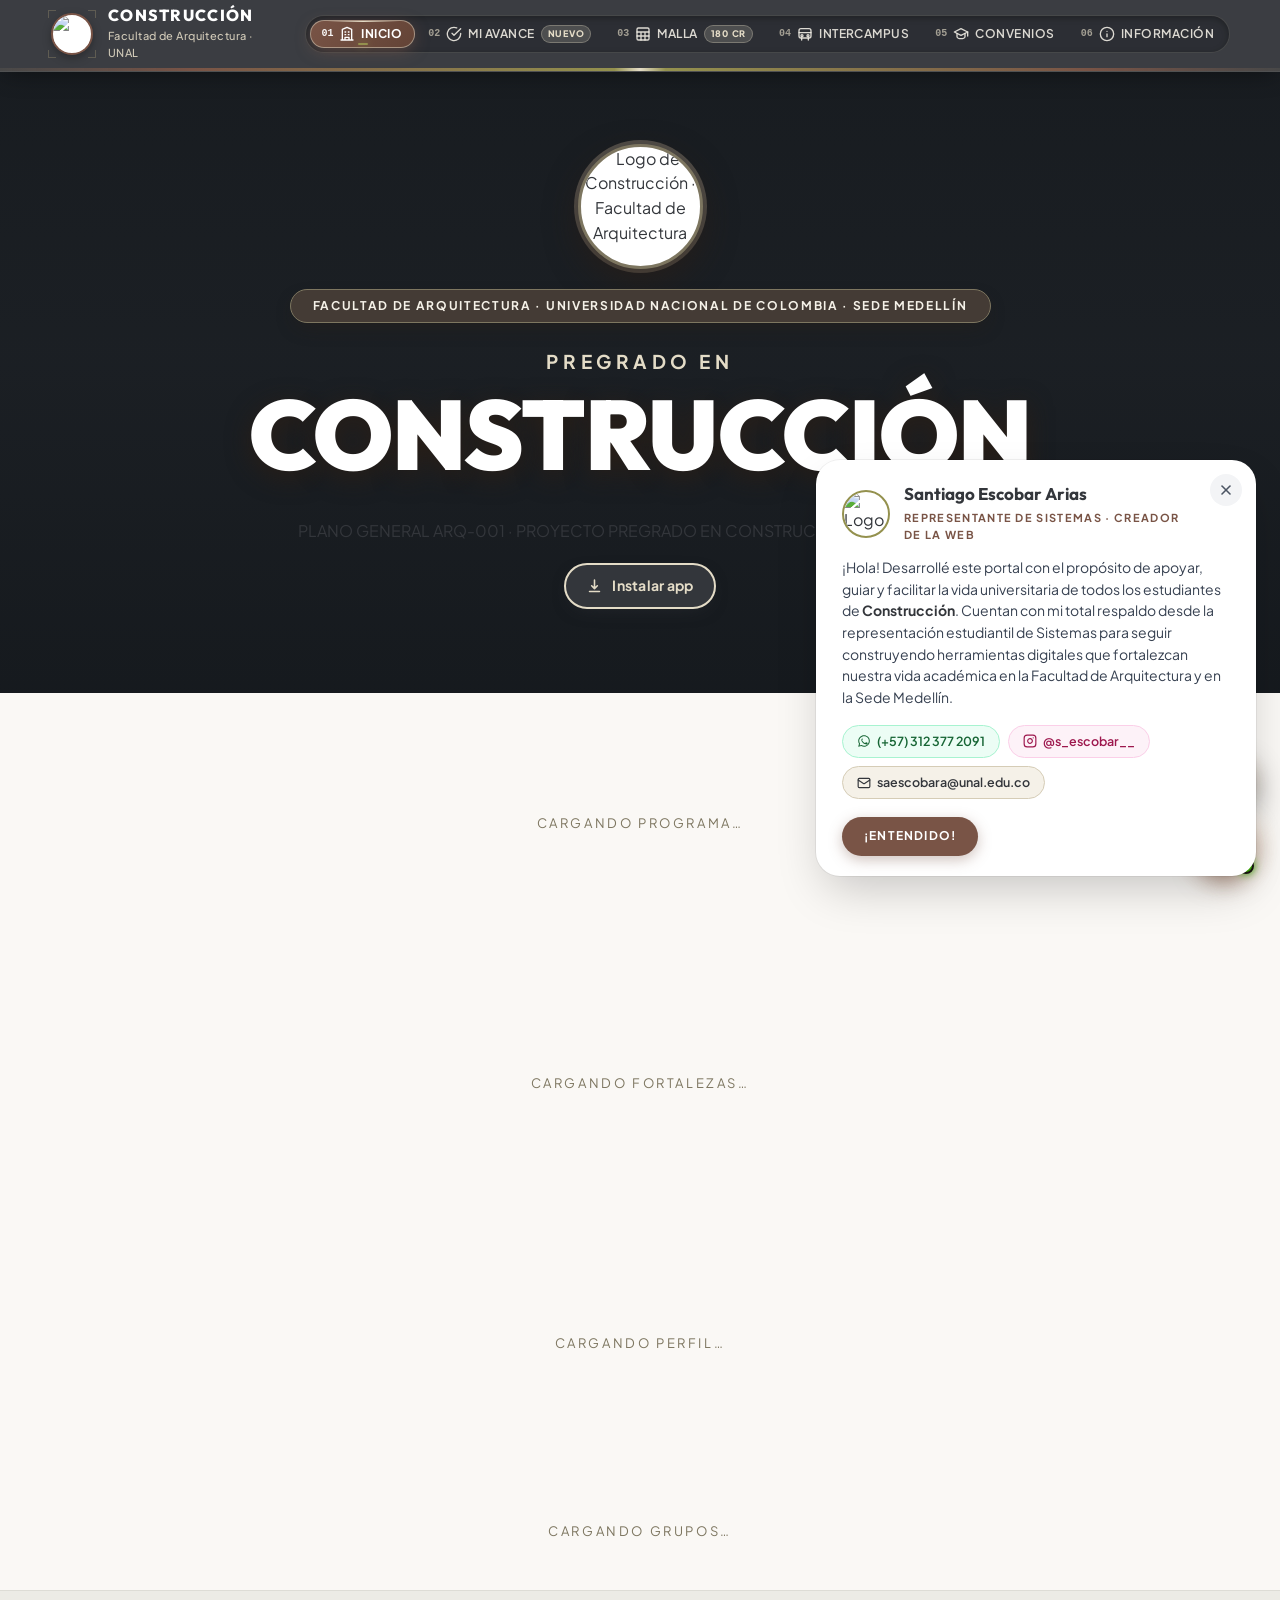
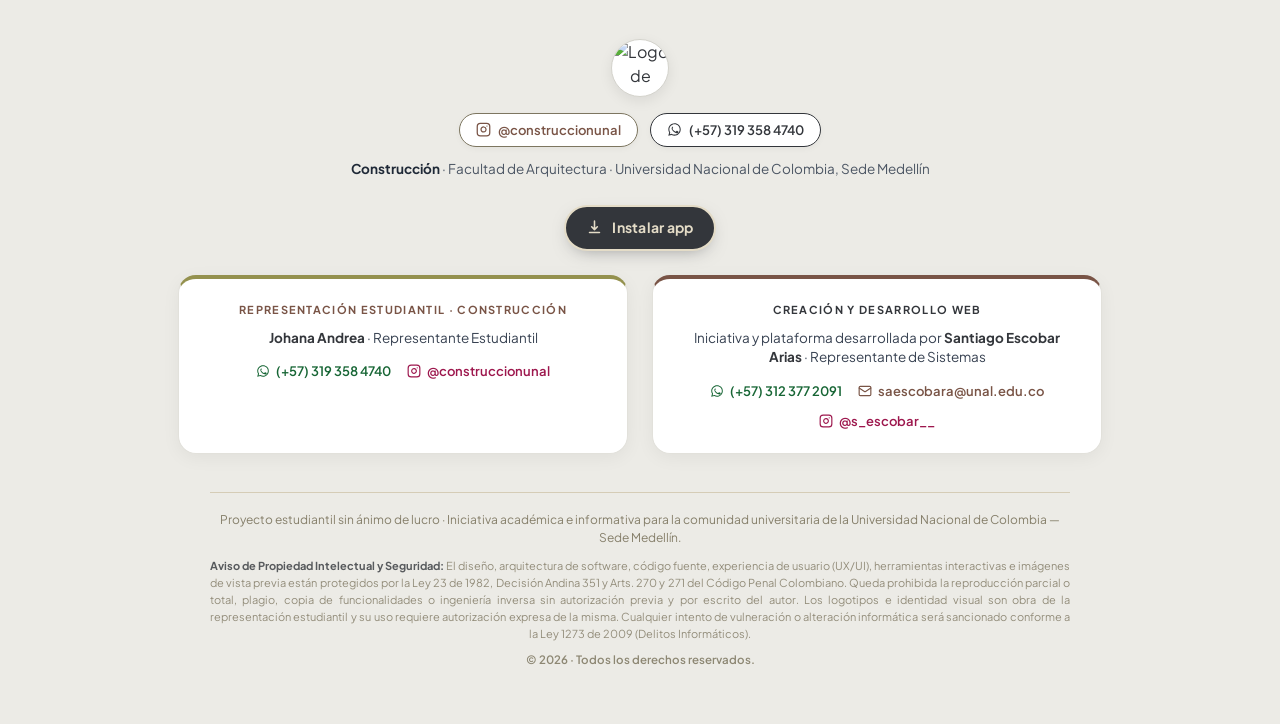
==== commit 051bb365: "boton instalar" ====
--- a/index.html
+++ b/index.html
@@ -6,6 +6,11 @@
   <title>Construcción · UNAL Medellín</title>
   <meta name="description" content="Pregrado en Construcción de la Facultad de Arquitectura, Universidad Nacional de Colombia, Sede Medellín: información del programa, malla curricular interactiva, perfil del egresado, grupos estudiantiles y semilleros de investigación.">
   <link rel="icon" type="image/svg+xml" href="img/favicon.svg">
+  <link rel="manifest" href="manifest.webmanifest">
+  <meta name="theme-color" content="#33363B">
+  <link rel="apple-touch-icon" href="img/app/apple-touch-icon.png">
+  <meta name="apple-mobile-web-app-capable" content="yes">
+  <meta name="apple-mobile-web-app-title" content="Construcción UNAL">
   <link rel="preconnect" href="https://fonts.googleapis.com">
   <link rel="preconnect" href="https://fonts.gstatic.com" crossorigin>
   <link rel="stylesheet" href="https://fonts.googleapis.com/css2?family=Outfit:wght@400;500;600;700;800;900&family=Plus+Jakarta+Sans:ital,wght@0,400;0,500;0,600;0,700;0,800;1,400;1,600&display=swap">
@@ -84,6 +89,7 @@
   <div id="pie"></div>
 
   <script src="js/comun.js"></script>
+  <script src="js/instalar.js"></script>
   <script src="js/inicio.js"></script>
 </body>
 </html>
--- a/css/base.css
+++ b/css/base.css
@@ -1589,3 +1589,36 @@
   margin: 0;
   opacity: 0.85;
 }
+
+/* =========================================================
+   Botón "Instalar app" y su ayuda
+   ========================================================= */
+.instalar-fila { display: flex; justify-content: center; margin-top: 14px; }
+.instalar-fila--portada { justify-content: center; margin: 20px 0 4px; }
+.instalar-btn {
+  display: inline-flex; align-items: center; gap: 9px;
+  padding: 10px 20px; border: 2px solid var(--arena-lino); border-radius: 999px;
+  background: var(--carbon); color: var(--arena-lino);
+  font-family: var(--letra-texto); font-size: 14px; font-weight: 700; letter-spacing: .02em;
+  cursor: pointer; transition: background .15s, color .15s, transform .15s, box-shadow .15s;
+  box-shadow: 0 6px 18px -8px rgba(51, 54, 59, .5);
+}
+.instalar-btn svg { width: 17px; height: 17px; flex: none; }
+.instalar-btn:hover, .instalar-btn:focus-visible { background: var(--arena-lino); color: var(--carbon); transform: translateY(-1px); }
+.instalar-btn:focus-visible { outline: 3px solid var(--carbon); outline-offset: 3px; }
+
+.instalar-dialogo {
+  width: min(92vw, 420px); padding: 22px 24px; border: 2px solid var(--arena-lino); border-radius: 14px;
+  background: var(--carbon); color: #e8eef7;
+  box-shadow: 0 30px 80px -20px rgba(0, 0, 0, .7);
+}
+.instalar-dialogo::backdrop { background: rgba(30, 32, 36, .75); backdrop-filter: blur(3px); }
+.instalar-dialogo__etiqueta { margin: 0 0 6px; font-size: 12px; font-weight: 600; letter-spacing: .1em; text-transform: uppercase; color: var(--arena-lino); }
+.instalar-dialogo__titulo { margin: 0 0 12px; font-family: var(--letra-universidad); font-size: 22px; color: #fff; }
+.instalar-dialogo__pasos { margin: 0 0 16px; padding-left: 22px; display: grid; gap: 8px; font-size: 15px; line-height: 1.5; }
+.instalar-dialogo__pasos b { color: #fff; }
+.instalar-dialogo__cerrar {
+  width: 100%; padding: 11px; border: 2px solid var(--arena-lino); border-radius: 999px; background: transparent;
+  color: var(--arena-lino); font-family: var(--letra-texto); font-size: 14px; font-weight: 700; cursor: pointer;
+}
+.instalar-dialogo__cerrar:hover, .instalar-dialogo__cerrar:focus-visible { background: var(--arena-lino); color: var(--carbon); }
